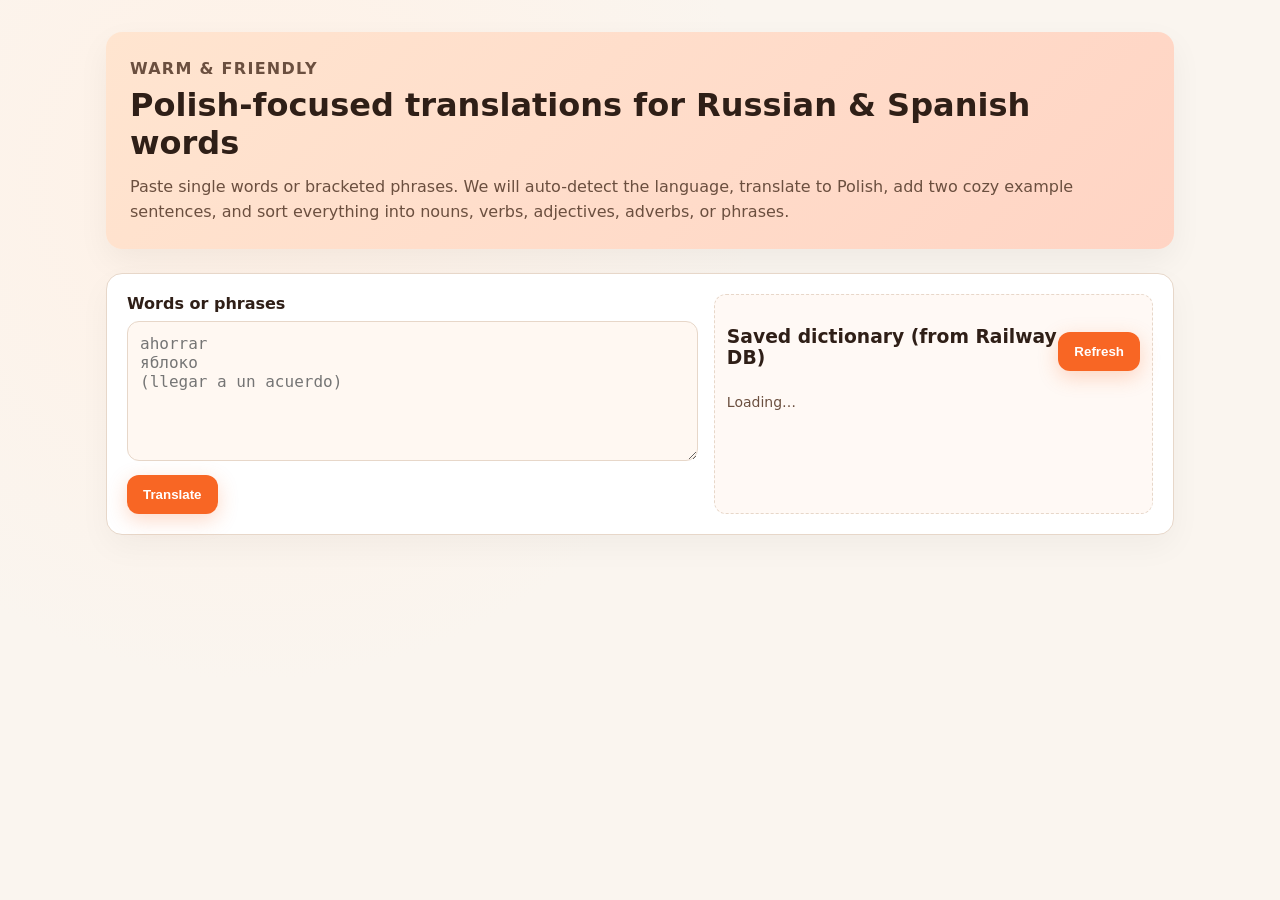
==== templates/index.html @ c476af80 "Add Polish-focused translator web app" ====
<!doctype html>
<html lang="en">
  <head>
    <meta charset="utf-8" />
    <meta name="viewport" content="width=device-width, initial-scale=1" />
    <title>Oliwka Translator</title>
    <link rel="stylesheet" href="/static/style.css" />
  </head>
  <body>
    <main class="page">
      <header class="hero">
        <div>
          <p class="eyebrow">Warm &amp; friendly</p>
          <h1>Polish-focused translations for Russian &amp; Spanish words</h1>
          <p>
            Paste single words or bracketed phrases. We will auto-detect the language, translate to Polish, add two cozy example sentences, and sort everything into nouns, verbs, adjectives, adverbs, or phrases.
          </p>
        </div>
      </header>

      <section class="card">
        <div class="controls">
          <label for="entries">Words or phrases</label>
          <textarea id="entries" rows="6" placeholder="ahorrar
яблоко
(llegar a un acuerdo)"></textarea>
          <button id="translate-btn">Translate</button>
        </div>
        <div class="saved">
          <div class="saved-header">
            <h3>Saved dictionary (from Railway DB)</h3>
            <button id="refresh-saved">Refresh</button>
          </div>
          <ul id="saved-list"></ul>
        </div>
      </section>

      <section class="results" id="results"></section>
    </main>

    <script src="/static/app.js"></script>
  </body>
</html>
---- static/style.css ----
:root {
  --bg: #faf5ef;
  --card: #ffffff;
  --text: #2f1f17;
  --muted: #6b4f3f;
  --accent: #ff9f68;
  --accent-strong: #f86624;
  --border: #e7d7c9;
}

* {
  box-sizing: border-box;
}

body {
  margin: 0;
  font-family: "Inter", system-ui, -apple-system, sans-serif;
  background: radial-gradient(circle at 20% 20%, #fff1e6, #faf5ef 40%),
    radial-gradient(circle at 80% 10%, #ffe5d0, transparent 30%),
    var(--bg);
  color: var(--text);
  min-height: 100vh;
}

.page {
  max-width: 1100px;
  margin: 0 auto;
  padding: 32px 16px 64px;
}

.hero {
  background: linear-gradient(135deg, #ffe5d0, #ffd4c4);
  padding: 24px;
  border-radius: 16px;
  box-shadow: 0 12px 32px rgba(0, 0, 0, 0.05);
}

.hero h1 {
  margin: 4px 0 12px;
}

.hero p {
  margin: 0;
  color: var(--muted);
  line-height: 1.6;
}

.eyebrow {
  text-transform: uppercase;
  letter-spacing: 0.08em;
  font-weight: 700;
  color: var(--accent-strong);
  margin: 0 0 4px;
}

.card {
  margin-top: 24px;
  background: var(--card);
  border-radius: 16px;
  padding: 20px;
  display: grid;
  gap: 16px;
  grid-template-columns: 1.3fr 1fr;
  box-shadow: 0 12px 32px rgba(0, 0, 0, 0.04);
  border: 1px solid var(--border);
}

.controls label {
  font-weight: 700;
  display: block;
  margin-bottom: 8px;
}

textarea {
  width: 100%;
  resize: vertical;
  border-radius: 12px;
  border: 1px solid var(--border);
  padding: 12px;
  font-size: 16px;
  background: #fff8f2;
  color: var(--text);
}

button {
  margin-top: 10px;
  background: var(--accent-strong);
  color: #fff;
  border: none;
  padding: 12px 16px;
  border-radius: 12px;
  font-weight: 700;
  cursor: pointer;
  box-shadow: 0 6px 20px rgba(248, 102, 36, 0.25);
}

button.secondary {
  background: #fff;
  color: var(--text);
  border: 1px solid var(--border);
  box-shadow: none;
}

.saved {
  background: #fff9f5;
  border-radius: 12px;
  padding: 12px;
  border: 1px dashed var(--border);
}

.saved-header {
  display: flex;
  justify-content: space-between;
  align-items: center;
  margin-bottom: 8px;
}

.saved ul {
  list-style: none;
  padding: 0;
  margin: 0;
  display: flex;
  flex-direction: column;
  gap: 6px;
}

.results {
  margin-top: 24px;
  display: grid;
  gap: 16px;
}

.result-block {
  background: var(--card);
  padding: 16px;
  border-radius: 14px;
  border: 1px solid var(--border);
  box-shadow: 0 8px 24px rgba(0, 0, 0, 0.04);
}

.entry {
  background: #fff9f5;
  border-radius: 12px;
  padding: 12px;
  margin-top: 8px;
  border: 1px solid var(--border);
}

.entry h4 {
  margin: 0 0 8px;
}

.example {
  padding: 6px 0;
  border-bottom: 1px dashed var(--border);
}

.example:last-child {
  border-bottom: none;
}

.muted {
  color: var(--muted);
  font-size: 14px;
}

@media (max-width: 860px) {
  .card {
    grid-template-columns: 1fr;
  }
}
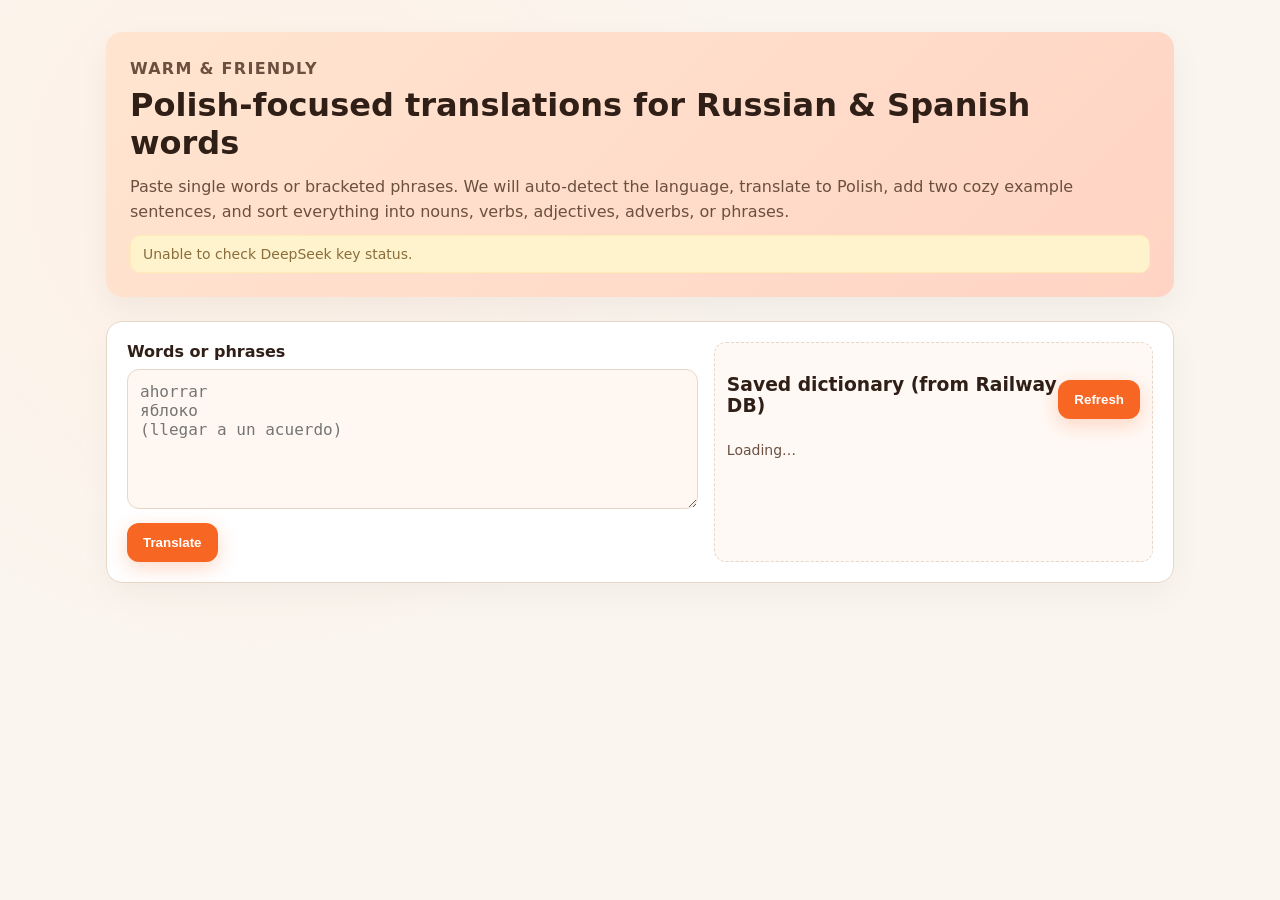
==== commit 5e4d859d: "Use DeepSeek only and show key status" ====
--- a/templates/index.html
+++ b/templates/index.html
@@ -15,6 +15,7 @@
           <p>
             Paste single words or bracketed phrases. We will auto-detect the language, translate to Polish, add two cozy example sentences, and sort everything into nouns, verbs, adjectives, adverbs, or phrases.
           </p>
+          <div id="status-banner" class="status-banner muted">Checking DeepSeek key…</div>
         </div>
       </header>
 
--- a/static/style.css
+++ b/static/style.css
@@ -51,6 +51,26 @@
   font-weight: 700;
   color: var(--accent-strong);
   margin: 0 0 4px;
+}
+
+.status-banner {
+  margin-top: 10px;
+  padding: 10px 12px;
+  border-radius: 10px;
+  border: 1px solid var(--border);
+  background: #fff9f5;
+}
+
+.status-banner.ok {
+  color: #0f5132;
+  background: #d1e7dd;
+  border-color: #badbcc;
+}
+
+.status-banner.warn {
+  color: #8a6d3b;
+  background: #fff3cd;
+  border-color: #ffecb5;
 }
 
 .card {
